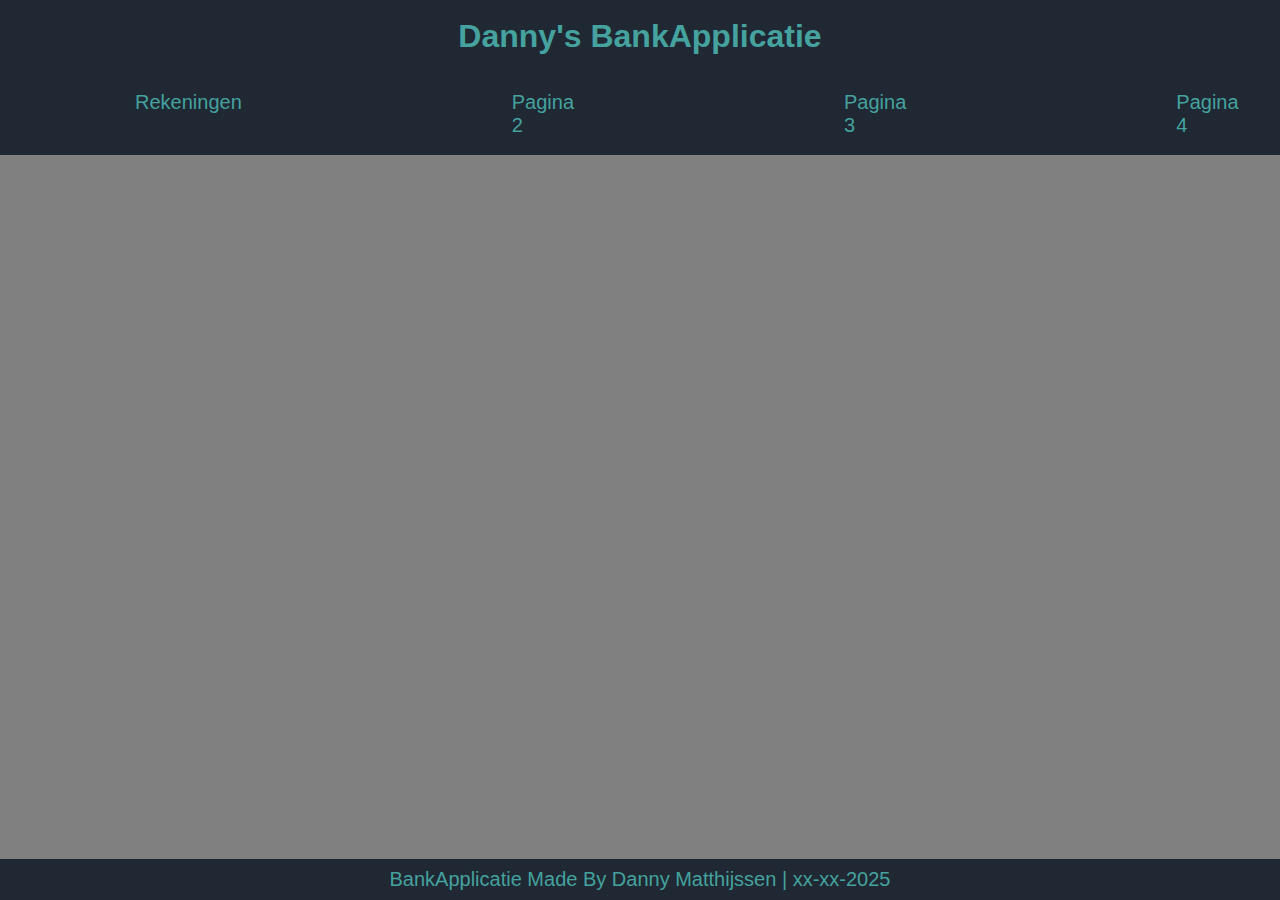
==== BankApplicatie/index.html @ 7d696dc9 "Opdracht week 2" ====
<!DOCTYPE html>
<html lang="en">
<head>
    <meta charset="UTF-8">
    <meta name="viewport" content="width=device-width, initial-scale=1.0">
    <title>Danny's BankApplicatie</title>
    <link rel="stylesheet" href="style.css">
    <script src="java.js"></script>
</head>
<header>
    <div class="title">
        <h1 class="">Danny's BankApplicatie</h1>
    </div>
        <ul class="navbar">
            <li><a href="index.html">Rekeningen</a></li>
            <li><a href="">Pagina 2</a></li>
            <li><a href="">Pagina 3</a></li>
            <li><a href="">Pagina 4</a></li>
        </ul>
</header>
<body>
    
</body>
<footer>
    BankApplicatie Made By Danny Matthijssen | xx-xx-2025
</footer>
</html>
---- BankApplicatie/style.css ----
*
{
    margin: 0;
    padding: 0;
    font-family: Verdana, Geneva, Tahoma, sans-serif;
}

body
{
    background-color: gray;
}

.title
{
    display: flex;
    flex-direction: row;
    justify-content: space-around;
    background-color: #1f2833;
    color: #45a29e;
    padding: 2vh;
}

.title a
{
    text-decoration: none;
    color: #45a29e;
}


footer
{
    background-color: #1f2833;
    color: #45a29e;
    display: flex;
    flex-direction: row;
    justify-content: center;
    position:absolute;
    bottom:0;
    width: 100%;
    font-size: 20px;
    padding-top: 1vh;
    padding-bottom: 1vh;
}

.navbar
{
    background-color: #1f2833;
    display: flex;
    flex-direction: row;
    justify-content: space-around;
}

.navbar :hover
{
    background-color: #45a29e;
    color: #1f2833;
    transition: .6s;
}

.navbar li
{
    list-style: none;
    font-size: 20px;
    padding: 2vh;
    padding-left: 15vh;
    padding-right: 15vh;
}

.navbar a
{
    text-decoration: none;
    color: #45a29e;
}

.modal {
    display: flex;
    justify-content: center;
    align-items: center;
    position: fixed;
    top: 0;
    left: 0;
    width: 100%;
    height: 100%;
}

.modal-content {
    background-color: #1f2833;
    color: #45a29e;
    border-style: solid;
    border-color: black;
    padding: 20px;
    border-radius: 30px;
    text-align: center;
    width: 300px;
}

input {
    width: 90%;
    padding: 10px;
    margin: 10px 0;
    border-style: solid;
    border-color: black;
    border-radius: 30px;
    text-align: center;
}

button {
    width: 100%;
    padding: 10px;
    background-color: white;
    color: white;
    border-style: solid;
    border-radius: 30px;
    cursor: pointer;
}

button:hover {
    background-color: #45a29e;
    transition: .2s;
}

.modal a
{
    color: black;
    text-decoration: none;
}
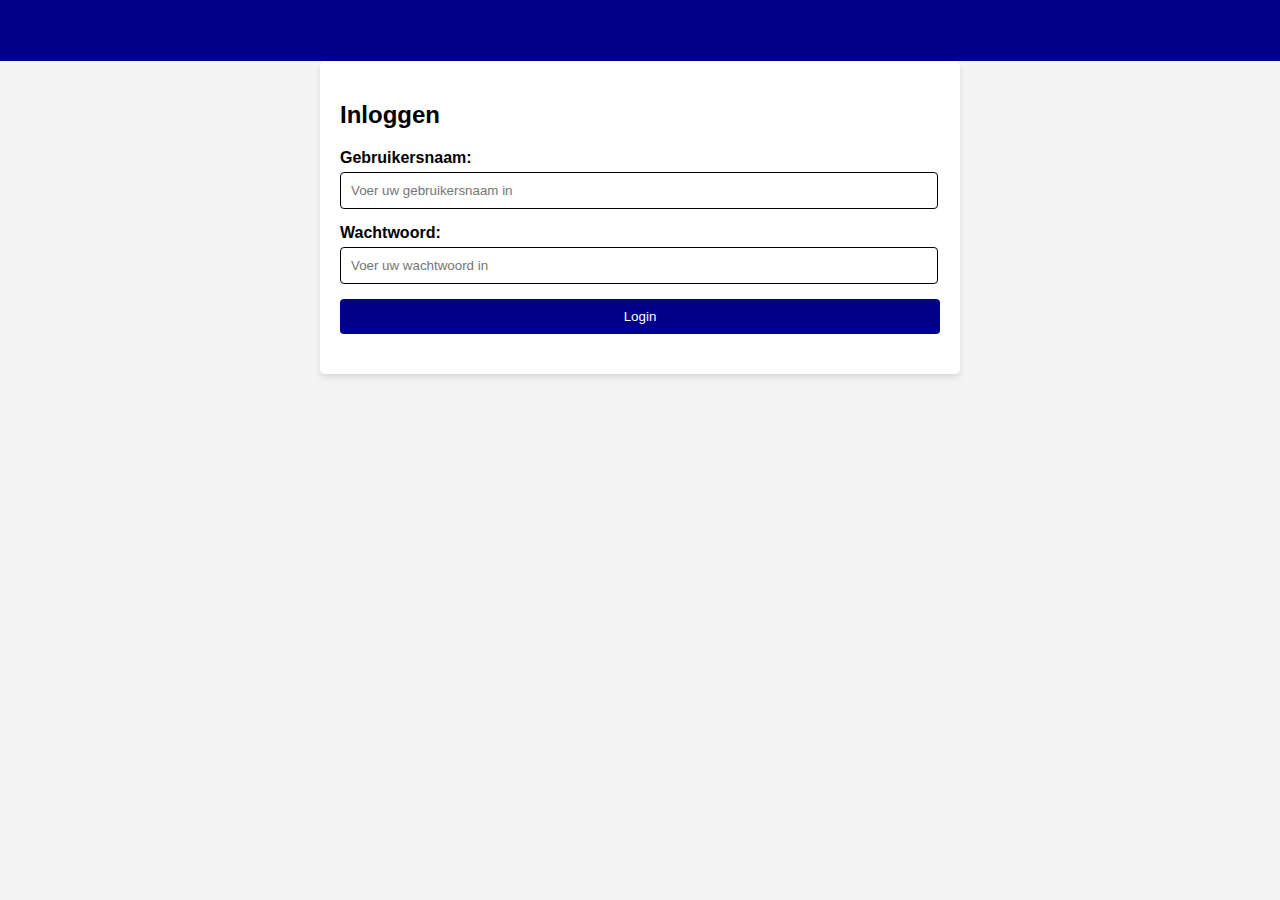
==== commit c2db952d: "Week 1 - 3" ====
--- a/BankApplicatie/index.html
+++ b/BankApplicatie/index.html
@@ -3,25 +3,46 @@
 <head>
     <meta charset="UTF-8">
     <meta name="viewport" content="width=device-width, initial-scale=1.0">
-    <title>Danny's BankApplicatie</title>
+    <title>Bank Applicatie</title>
     <link rel="stylesheet" href="style.css">
+</head>
+<body>
+    <header>
+        <h1></h1>
+    </header>
+
+    <main>
+        
+        <section id="login-section">
+            <h2>Inloggen</h2>
+            <form id="login-form">
+                <label for="username">Gebruikersnaam:</label>
+                <input type="text" id="username" placeholder="Voer uw gebruikersnaam in" required>
+                <label for="password">Wachtwoord:</label>
+                <input type="password" id="password" placeholder="Voer uw wachtwoord in" required>
+                <button type="submit">Login</button>
+            </form>
+        </section>
+
+        <section id="dashboard">
+  <div class="dashboard-container">
+    <h1>Rekeningbeheer Dashboard</h1>
+    <h2>Uw Rekeningen</h2>
+    <div id="accounts">
+      <div class="account">
+        <span class="account-name">Betaalrekening</span>
+        <span class="account-balance">€1500.00</span>
+      </div>
+      <div class="account">
+        <span class="account-name">Spaarrekening</span>
+        <span class="account-balance">€3000.00</span>
+      </div>
+    </div>
+    <button id="addAccountBtn">Nieuwe Rekening Aanmaken</button>
+  </div>
+        </section>        
+    </main>
+
     <script src="java.js"></script>
-</head>
-<header>
-    <div class="title">
-        <h1 class="">Danny's BankApplicatie</h1>
-    </div>
-        <ul class="navbar">
-            <li><a href="index.html">Rekeningen</a></li>
-            <li><a href="">Pagina 2</a></li>
-            <li><a href="">Pagina 3</a></li>
-            <li><a href="">Pagina 4</a></li>
-        </ul>
-</header>
-<body>
-    
 </body>
-<footer>
-    BankApplicatie Made By Danny Matthijssen | xx-xx-2025
-</footer>
-</html>+</html>
--- a/BankApplicatie/style.css
+++ b/BankApplicatie/style.css
@@ -1,126 +1,83 @@
-*
-{
+body {
+    font-family: Verdana, Geneva, Tahoma, sans-serif;
     margin: 0;
     padding: 0;
-    font-family: Verdana, Geneva, Tahoma, sans-serif;
+    background-color: #f4f4f4;
 }
 
-body
-{
-    background-color: gray;
-}
-
-.title
-{
-    display: flex;
-    flex-direction: row;
-    justify-content: space-around;
-    background-color: #1f2833;
-    color: #45a29e;
-    padding: 2vh;
-}
-
-.title a
-{
-    text-decoration: none;
-    color: #45a29e;
-}
-
-
-footer
-{
-    background-color: #1f2833;
-    color: #45a29e;
-    display: flex;
-    flex-direction: row;
-    justify-content: center;
-    position:absolute;
-    bottom:0;
-    width: 100%;
-    font-size: 20px;
-    padding-top: 1vh;
-    padding-bottom: 1vh;
-}
-
-.navbar
-{
-    background-color: #1f2833;
-    display: flex;
-    flex-direction: row;
-    justify-content: space-around;
-}
-
-.navbar :hover
-{
-    background-color: #45a29e;
-    color: #1f2833;
-    transition: .6s;
-}
-
-.navbar li
-{
-    list-style: none;
-    font-size: 20px;
-    padding: 2vh;
-    padding-left: 15vh;
-    padding-right: 15vh;
-}
-
-.navbar a
-{
-    text-decoration: none;
-    color: #45a29e;
-}
-
-.modal {
-    display: flex;
-    justify-content: center;
-    align-items: center;
-    position: fixed;
-    top: 0;
-    left: 0;
-    width: 100%;
-    height: 100%;
-}
-
-.modal-content {
-    background-color: #1f2833;
-    color: #45a29e;
-    border-style: solid;
-    border-color: black;
-    padding: 20px;
-    border-radius: 30px;
-    text-align: center;
-    width: 300px;
-}
-
-input {
-    width: 90%;
-    padding: 10px;
-    margin: 10px 0;
-    border-style: solid;
-    border-color: black;
-    border-radius: 30px;
+header {
+    background-color: darkblue;
+    color: white;
+    padding: 20px 10px;
     text-align: center;
 }
 
-button {
+main {
+    padding: 20px;
+    max-width: 600px;
+    margin: auto;
+    background: white;
+    border-radius: 5px;
+    box-shadow: 0px 4px 6px rgba(0, 0, 0, 0.1);
+}
+
+form {
+    margin: 20px 0;
+}
+
+form label {
+    display: block;
+    margin-bottom: 5px;
+    font-weight: bold;
+}
+
+form input {
+    width: 96%;
+    padding: 10px;
+    margin-bottom: 15px;
+    border: 1px solid;
+    border-radius: 4px;
+}
+
+form button {
     width: 100%;
     padding: 10px;
-    background-color: white;
+    background-color: darkblue;
     color: white;
-    border-style: solid;
-    border-radius: 30px;
-    cursor: pointer;
+    border: none;
+    border-radius: 4px; 
 }
 
-button:hover {
-    background-color: #45a29e;
-    transition: .2s;
+form button:hover {
+    background-color: blue;
 }
 
-.modal a
+#dashboard {
+    display: none;
+}
+
+#transaction-section {
+    margin-top: 20px;
+}
+
+.account
 {
-    color: black;
-    text-decoration: none;
+    padding: 2vh;
+    display: flex;
+    flex-direction: row;
+    justify-content: space-between;
+    background-color: #f4f4f4;
+    border-radius: 20px;
+    margin-top: 1vh;
+    margin-bottom: 1vh;
+}
+
+#addAccountBtn
+{  
+    color: white;
+    background-color: darkblue;
+    border: 1px;
+    border-radius: 20px;
+    padding: 2vh;
+    
 }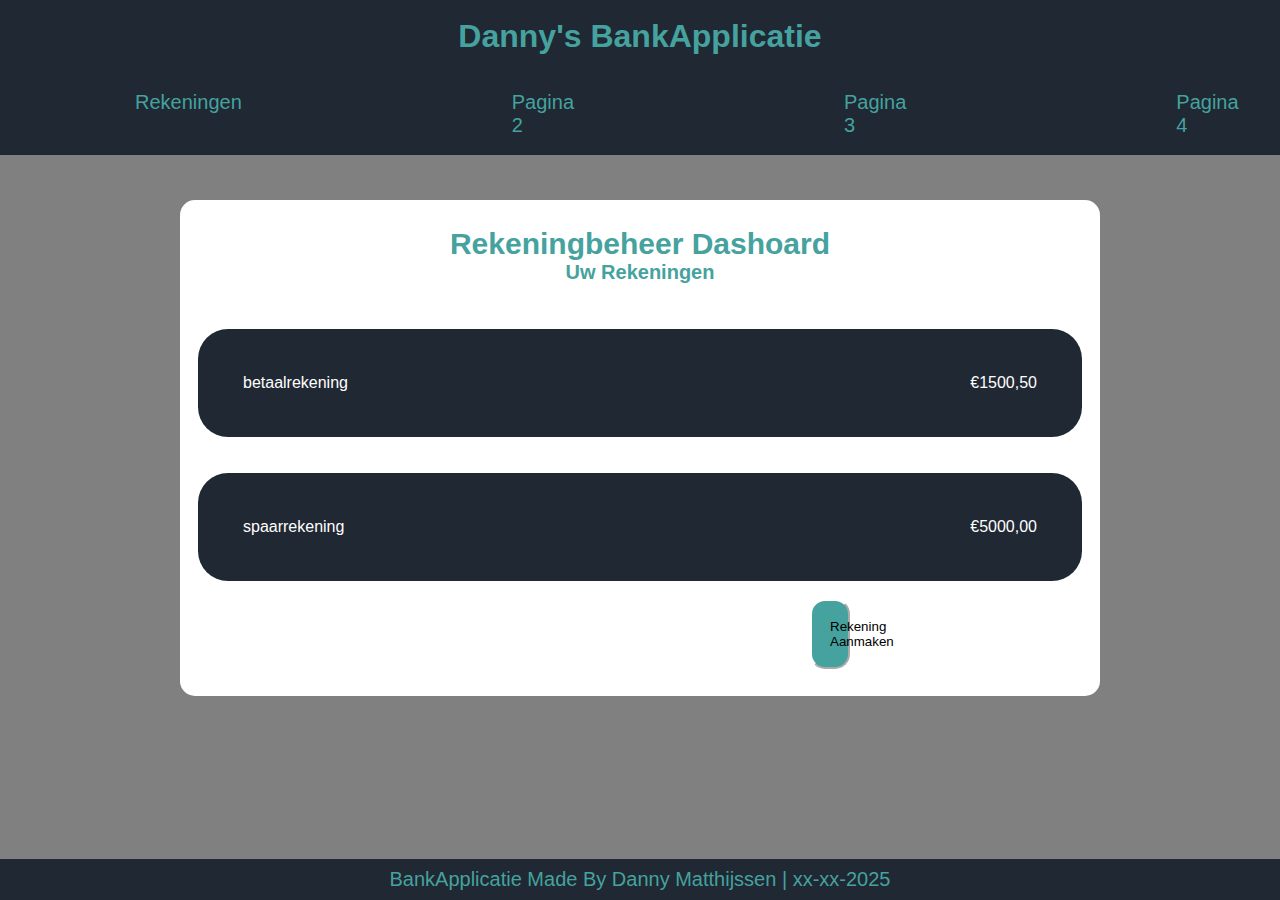
==== commit d0af2e53: "Week 4" ====
--- a/BankApplicatie/index.html
+++ b/BankApplicatie/index.html
@@ -3,46 +3,37 @@
 <head>
     <meta charset="UTF-8">
     <meta name="viewport" content="width=device-width, initial-scale=1.0">
-    <title>Bank Applicatie</title>
+    <title>Danny's BankApplicatie</title>
     <link rel="stylesheet" href="style.css">
+    <script src="java.js"></script>
 </head>
+<header>
+    <div class="title">
+        <h1 class="">Danny's BankApplicatie</h1>
+    </div>
+        <ul class="navbar">
+            <li><a href="index.html">Rekeningen</a></li>
+            <li><a href="">Pagina 2</a></li>
+            <li><a href="">Pagina 3</a></li>
+            <li><a href="">Pagina 4</a></li>
+        </ul>
+</header>
 <body>
-    <header>
-        <h1></h1>
-    </header>
-
-    <main>
-        
-        <section id="login-section">
-            <h2>Inloggen</h2>
-            <form id="login-form">
-                <label for="username">Gebruikersnaam:</label>
-                <input type="text" id="username" placeholder="Voer uw gebruikersnaam in" required>
-                <label for="password">Wachtwoord:</label>
-                <input type="password" id="password" placeholder="Voer uw wachtwoord in" required>
-                <button type="submit">Login</button>
-            </form>
-        </section>
-
-        <section id="dashboard">
-  <div class="dashboard-container">
-    <h1>Rekeningbeheer Dashboard</h1>
-    <h2>Uw Rekeningen</h2>
-    <div id="accounts">
-      <div class="account">
-        <span class="account-name">Betaalrekening</span>
-        <span class="account-balance">€1500.00</span>
-      </div>
-      <div class="account">
-        <span class="account-name">Spaarrekening</span>
-        <span class="account-balance">€3000.00</span>
-      </div>
-    </div>
-    <button id="addAccountBtn">Nieuwe Rekening Aanmaken</button>
-  </div>
-        </section>        
-    </main>
-
-    <script src="java.js"></script>
+    <section class="rekeningbeheer">
+        <h3>Rekeningbeheer Dashoard</h3>
+        <h5>Uw Rekeningen</h5>
+        <div class="betaalrekening">
+            <p>betaalrekening</p>
+            <p>€1500,50</p>
+        </div>
+        <div class="spaarrekening">
+            <p>spaarrekening</p>
+            <p>€5000,00</p>
+        </div>
+        <button class="toevoeg">Rekening Aanmaken</button>
+    </section>    
 </body>
-</html>
+<footer>
+    BankApplicatie Made By Danny Matthijssen | xx-xx-2025
+</footer>
+</html>--- a/BankApplicatie/style.css
+++ b/BankApplicatie/style.css
@@ -1,83 +1,196 @@
-body {
-    font-family: Verdana, Geneva, Tahoma, sans-serif;
+*
+{
     margin: 0;
     padding: 0;
-    background-color: #f4f4f4;
+    font-family: Verdana, Geneva, Tahoma, sans-serif;
 }
 
-header {
-    background-color: darkblue;
-    color: white;
-    padding: 20px 10px;
+body
+{
+    background-color: gray;
+}
+
+.title
+{
+    display: flex;
+    flex-direction: row;
+    justify-content: space-around;
+    background-color: #1f2833;
+    color: #45a29e;
+    padding: 2vh;
+}
+
+.title a
+{
+    text-decoration: none;
+    color: #45a29e;
+}
+
+
+footer
+{
+    background-color: #1f2833;
+    color: #45a29e;
+    display: flex;
+    flex-direction: row;
+    justify-content: center;
+    position:absolute;
+    bottom:0;
+    width: 100%;
+    font-size: 20px;
+    padding-top: 1vh;
+    padding-bottom: 1vh;
+}
+
+.navbar
+{
+    background-color: #1f2833;
+    display: flex;
+    flex-direction: row;
+    justify-content: space-around;
+}
+
+.navbar :hover
+{
+    background-color: #45a29e;
+    color: #1f2833;
+    transition: .6s;
+}
+
+.navbar li
+{
+    list-style: none;
+    font-size: 20px;
+    padding: 2vh;
+    padding-left: 15vh;
+    padding-right: 15vh;
+}
+
+.navbar a
+{
+    text-decoration: none;
+    color: #45a29e;
+}
+
+.modal {
+    display: flex;
+    justify-content: center;
+    align-items: center;
+    top: 0;
+    left: 0;
+    width: 100%;
+    height: 100%;
+}
+
+.modal-content {
+    background-color: #1f2833;
+    color: #45a29e;
+    padding: 20px;
+    text-align: center;
+    width: 300px;
+    border-bottom-right-radius: 20px;
+    border-bottom-left-radius: 20px;
+}
+
+input {
+    width: 90%;
+    padding: 10px;
+    margin: 10px 0;
+    border-style: solid;
+    border-color: black;
+    border-radius: 30px;
     text-align: center;
 }
 
-main {
-    padding: 20px;
-    max-width: 600px;
-    margin: auto;
-    background: white;
-    border-radius: 5px;
-    box-shadow: 0px 4px 6px rgba(0, 0, 0, 0.1);
+.button {
+    width: 100%;
+    padding: 10px;
+    background-color: white;
+    color: white;
+    border-style: solid;
+    border-radius: 30px;
+    cursor: pointer;
 }
 
-form {
-    margin: 20px 0;
+.button:hover {
+    background-color: #45a29e;
+    transition: .2s;
 }
 
-form label {
-    display: block;
-    margin-bottom: 5px;
-    font-weight: bold;
+.modal a
+{
+    color: black;
+    text-decoration: none;
 }
 
-form input {
-    width: 96%;
-    padding: 10px;
-    margin-bottom: 15px;
-    border: 1px solid;
-    border-radius: 4px;
+.rekeningbeheer
+{
+    display: flex;
+    flex-direction: column;
+    text-align: center;
+    top: 0;
+    bottom: 0;
+    background-color: white;
+    margin-top: 5vh;
+    margin-left: 20vh;
+    margin-right: 20vh;
+    border-radius: 15px;
 }
 
-form button {
-    width: 100%;
-    padding: 10px;
-    background-color: darkblue;
-    color: white;
-    border: none;
-    border-radius: 4px; 
+.rekeningbeheer h3
+{
+    margin-top: 3vh;
+    font-size: 30px;
+    color: #45a29e;
 }
 
-form button:hover {
-    background-color: blue;
+.rekeningbeheer h5
+{
+    margin-bottom: 3vh;
+    font-size: 20px;
+    color: #45a29e;
 }
 
-#dashboard {
-    display: none;
-}
-
-#transaction-section {
-    margin-top: 20px;
-}
-
-.account
+.betaalrekening
 {
-    padding: 2vh;
     display: flex;
     flex-direction: row;
     justify-content: space-between;
-    background-color: #f4f4f4;
-    border-radius: 20px;
-    margin-top: 1vh;
-    margin-bottom: 1vh;
+    background-color: #1f2833;
+    color: white;
+    padding: 5vh;
+    margin: 2vh;
+    border-radius: 30px;
 }
 
-#addAccountBtn
-{  
+.spaarrekening
+{
+    display: flex;
+    flex-direction: row;
+    justify-content: space-between;
+    background-color: #1f2833;
     color: white;
-    background-color: darkblue;
-    border: 1px;
-    border-radius: 20px;
+    padding: 5vh;
+    margin: 2vh;
+    border-radius: 30px;
+}
+
+.toevoeg
+{
     padding: 2vh;
-    
+    margin-left: 70vh;
+    margin-right: 70vh;
+    margin-bottom: 3vh;
+    background-color: #45a29e;
+    color: black;
+    border-color: white;
+    border-radius: 15px;
+} 
+
+.Welkom
+{
+    text-align: center;
+    background-color: #1f2833;
+    color: #45a29e;
+    padding: 9vh;
 }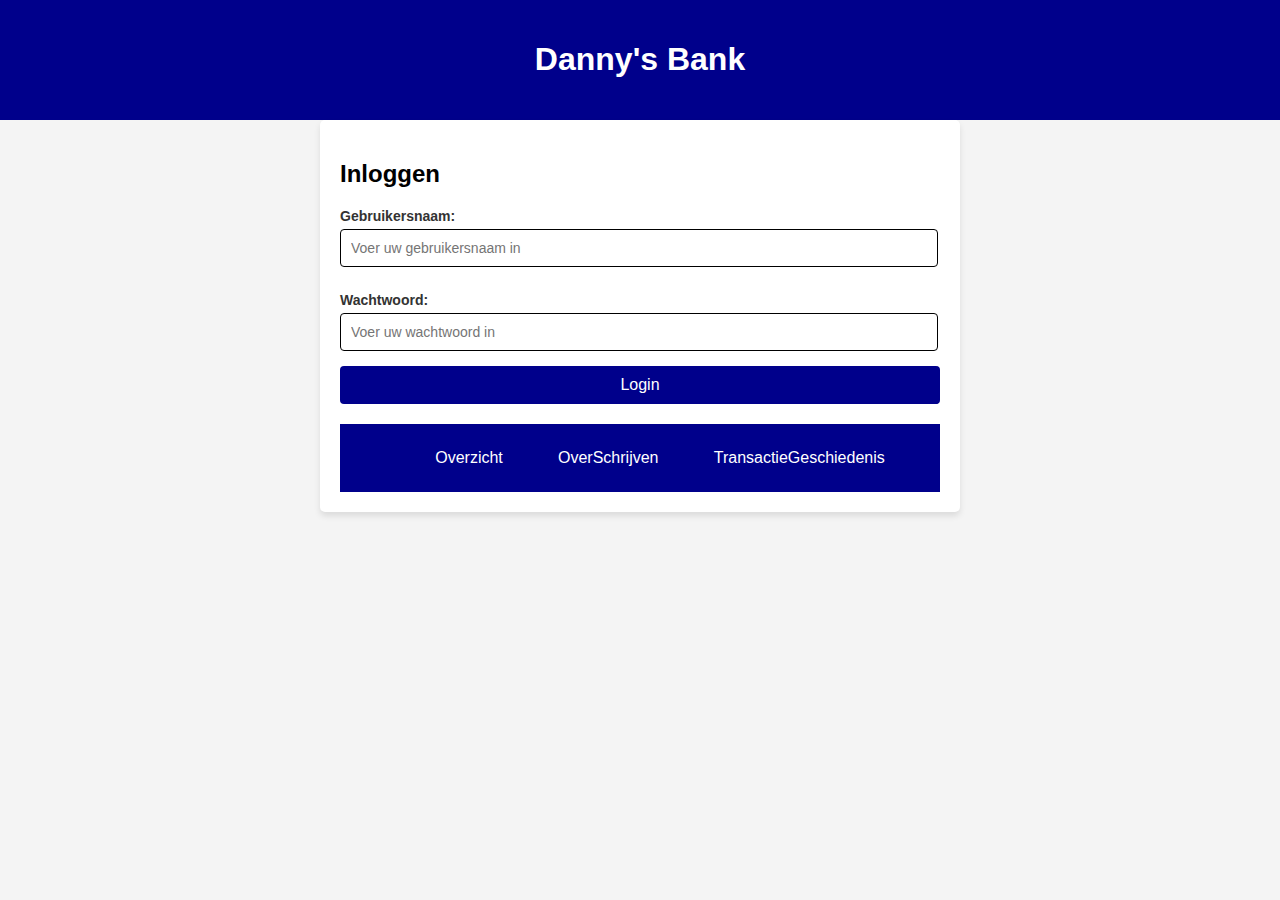
==== commit a5dd3059: "Week 4" ====
--- a/BankApplicatie/index.html
+++ b/BankApplicatie/index.html
@@ -3,37 +3,54 @@
 <head>
     <meta charset="UTF-8">
     <meta name="viewport" content="width=device-width, initial-scale=1.0">
-    <title>Danny's BankApplicatie</title>
+    <title>Bank Applicatie</title>
     <link rel="stylesheet" href="style.css">
+</head>
+<body>
+    <header>
+        <h1 class="banknaam">Danny's Bank</h1>
+    </header>
+
+    <main>
+        
+        <section id="login-section">
+            <h2>Inloggen</h2>
+            <form id="login-form">
+                <label for="username">Gebruikersnaam:</label>
+                <input type="text" id="username" placeholder="Voer uw gebruikersnaam in" required>
+                <label for="password">Wachtwoord:</label>
+                <input type="password" id="password" placeholder="Voer uw wachtwoord in" required>
+                <button type="submit">Login</button>
+            </form>
+        </section>
+
+        <nav class="navbar">
+          <ul>
+            <li><a href="index.html">Overzicht</a></li>
+            <li><a href="overschrijven.html">OverSchrijven</a></li>
+            <li><a href="#">TransactieGeschiedenis</a></li>
+          </ul>
+        </nav> 
+
+        <section id="dashboard">
+  <div class="dashboard-container">
+    <h1>Rekeningbeheer Dashboard</h1>
+    <h2>Uw Rekeningen</h2>
+    <div id="accounts">
+      <div class="account">
+        <span class="account-name">Betaalrekening</span>
+        <span class="account-balance">€1500.00</span>
+      </div>
+      <div class="account">
+        <span class="account-name">Spaarrekening</span>
+        <span class="account-balance">€3000.00</span>
+      </div>
+    </div>
+    <button id="addAccountBtn">Nieuwe Rekening Aanmaken</button>
+  </div>
+        </section>        
+    </main>
+
     <script src="java.js"></script>
-</head>
-<header>
-    <div class="title">
-        <h1 class="">Danny's BankApplicatie</h1>
-    </div>
-        <ul class="navbar">
-            <li><a href="index.html">Rekeningen</a></li>
-            <li><a href="">Pagina 2</a></li>
-            <li><a href="">Pagina 3</a></li>
-            <li><a href="">Pagina 4</a></li>
-        </ul>
-</header>
-<body>
-    <section class="rekeningbeheer">
-        <h3>Rekeningbeheer Dashoard</h3>
-        <h5>Uw Rekeningen</h5>
-        <div class="betaalrekening">
-            <p>betaalrekening</p>
-            <p>€1500,50</p>
-        </div>
-        <div class="spaarrekening">
-            <p>spaarrekening</p>
-            <p>€5000,00</p>
-        </div>
-        <button class="toevoeg">Rekening Aanmaken</button>
-    </section>    
 </body>
-<footer>
-    BankApplicatie Made By Danny Matthijssen | xx-xx-2025
-</footer>
-</html>+</html>
--- a/BankApplicatie/style.css
+++ b/BankApplicatie/style.css
@@ -1,196 +1,176 @@
-*
-{
+body {
+    font-family: Verdana, Geneva, Tahoma, sans-serif;
     margin: 0;
     padding: 0;
-    font-family: Verdana, Geneva, Tahoma, sans-serif;
+    background-color: #f4f4f4;
 }
 
-body
-{
-    background-color: gray;
+header {
+    background-color: darkblue;
+    color: white;
+    padding: 20px 10px;
+    text-align: center;
 }
 
-.title
-{
-    display: flex;
-    flex-direction: row;
-    justify-content: space-around;
-    background-color: #1f2833;
-    color: #45a29e;
-    padding: 2vh;
+main {
+    padding: 20px;
+    max-width: 600px;
+    margin: auto;
+    background: white;
+    border-radius: 5px;
+    box-shadow: 0px 4px 6px rgba(0, 0, 0, 0.1);
 }
 
-.title a
+.navbar li :hover
 {
-    text-decoration: none;
-    color: #45a29e;
+    background-color: blue;
+    transition: .3s;
+    padding: 4vh;
 }
 
-
-footer
+.navbar
 {
-    background-color: #1f2833;
-    color: #45a29e;
-    display: flex;
-    flex-direction: row;
-    justify-content: center;
-    position:absolute;
-    bottom:0;
-    width: 100%;
-    font-size: 20px;
+    background-color: darkblue;
     padding-top: 1vh;
     padding-bottom: 1vh;
 }
 
-.navbar
+.navbar ul
 {
-    background-color: #1f2833;
     display: flex;
     flex-direction: row;
-    justify-content: space-around;
-}
-
-.navbar :hover
-{
-    background-color: #45a29e;
-    color: #1f2833;
-    transition: .6s;
-}
-
-.navbar li
-{
-    list-style: none;
-    font-size: 20px;
-    padding: 2vh;
-    padding-left: 15vh;
-    padding-right: 15vh;
+    list-style-type: none;
+    justify-content: space-evenly;
 }
 
 .navbar a
 {
-    text-decoration: none;
-    color: #45a29e;
-}
-
-.modal {
-    display: flex;
-    justify-content: center;
-    align-items: center;
-    top: 0;
-    left: 0;
-    width: 100%;
-    height: 100%;
-}
-
-.modal-content {
-    background-color: #1f2833;
-    color: #45a29e;
-    padding: 20px;
-    text-align: center;
-    width: 300px;
-    border-bottom-right-radius: 20px;
-    border-bottom-left-radius: 20px;
-}
-
-input {
-    width: 90%;
-    padding: 10px;
-    margin: 10px 0;
-    border-style: solid;
-    border-color: black;
-    border-radius: 30px;
-    text-align: center;
-}
-
-.button {
-    width: 100%;
-    padding: 10px;
-    background-color: white;
     color: white;
-    border-style: solid;
-    border-radius: 30px;
-    cursor: pointer;
-}
-
-.button:hover {
-    background-color: #45a29e;
-    transition: .2s;
-}
-
-.modal a
-{
-    color: black;
     text-decoration: none;
 }
 
-.rekeningbeheer
-{
-    display: flex;
-    flex-direction: column;
-    text-align: center;
-    top: 0;
-    bottom: 0;
-    background-color: white;
-    margin-top: 5vh;
-    margin-left: 20vh;
-    margin-right: 20vh;
-    border-radius: 15px;
+form {
+    margin: 20px 0;
 }
 
-.rekeningbeheer h3
-{
-    margin-top: 3vh;
-    font-size: 30px;
-    color: #45a29e;
+form label {
+    display: block;
+    margin-bottom: 5px;
+    font-weight: bold;
 }
 
-.rekeningbeheer h5
-{
-    margin-bottom: 3vh;
-    font-size: 20px;
-    color: #45a29e;
+form input {
+    width: 96%;
+    padding: 10px;
+    margin-bottom: 15px;
+    border: 1px solid;
+    border-radius: 4px;
 }
 
-.betaalrekening
+form button {
+    width: 100%;
+    padding: 10px;
+    background-color: darkblue;
+    color: white;
+    border: none;
+    border-radius: 4px; 
+}
+
+form button:hover {
+    background-color: blue;
+}
+
+#dashboard {
+    display: none;
+}
+
+#transaction-section {
+    margin-top: 20px;
+}
+
+.account
 {
+    padding: 2vh;
     display: flex;
     flex-direction: row;
     justify-content: space-between;
-    background-color: #1f2833;
-    color: white;
-    padding: 5vh;
-    margin: 2vh;
-    border-radius: 30px;
+    background-color: #f4f4f4;
+    border-radius: 20px;
+    margin-top: 1vh;
+    margin-bottom: 1vh;
 }
 
-.spaarrekening
-{
-    display: flex;
-    flex-direction: row;
-    justify-content: space-between;
-    background-color: #1f2833;
+#addAccountBtn
+{  
     color: white;
-    padding: 5vh;
-    margin: 2vh;
-    border-radius: 30px;
+    background-color: darkblue;
+    border: 1px;
+    border-radius: 20px;
+    padding: 2vh;
+    
 }
-
-.toevoeg
-{
-    padding: 2vh;
-    margin-left: 70vh;
-    margin-right: 70vh;
-    margin-bottom: 3vh;
-    background-color: #45a29e;
-    color: black;
-    border-color: white;
-    border-radius: 15px;
-} 
-
-.Welkom
-{
+  
+  .container {
+    background: white;
+    padding: 20px 30px;
+    border-radius: 8px;
+    box-shadow: 0 4px 6px rgba(0, 0, 0, 0.1);
+    max-width: 400px;
+    width: 100%;
+    display: block;
+    margin-left: auto;
+    margin-right: auto;
+    margin-top: 2vh;
+  }
+  
+  .geldovmaak {
     text-align: center;
-    background-color: #1f2833;
-    color: #45a29e;
-    padding: 9vh;
-}+    color: #007bff;
+  }
+  
+  label {
+    font-size: 14px;
+    color: #333;
+    display: block;
+    margin: 10px 0 5px;
+  }
+  
+  select,
+  input {
+    width: 100%;
+    padding: 10px;
+    margin-bottom: 15px;
+    border: 1px solid #ccc;
+    border-radius: 4px;
+    font-size: 14px;
+  }
+  
+  button {
+    width: 100%;
+    padding: 10px;
+    background-color: darkblue;
+    color: white;
+    border: none;
+    border-radius: 4px;
+    font-size: 16px;
+    cursor: pointer;
+  }
+  
+  button:hover {
+    background-color: black;
+  }
+  
+  .success-message {
+    color: green;
+    font-weight: bold;
+    text-align: center;
+    margin-top: 10px;
+  }
+  
+  .error-message {
+    color: red;
+    font-weight: bold;
+    text-align: center;
+    margin-top: 10px;
+  }
+  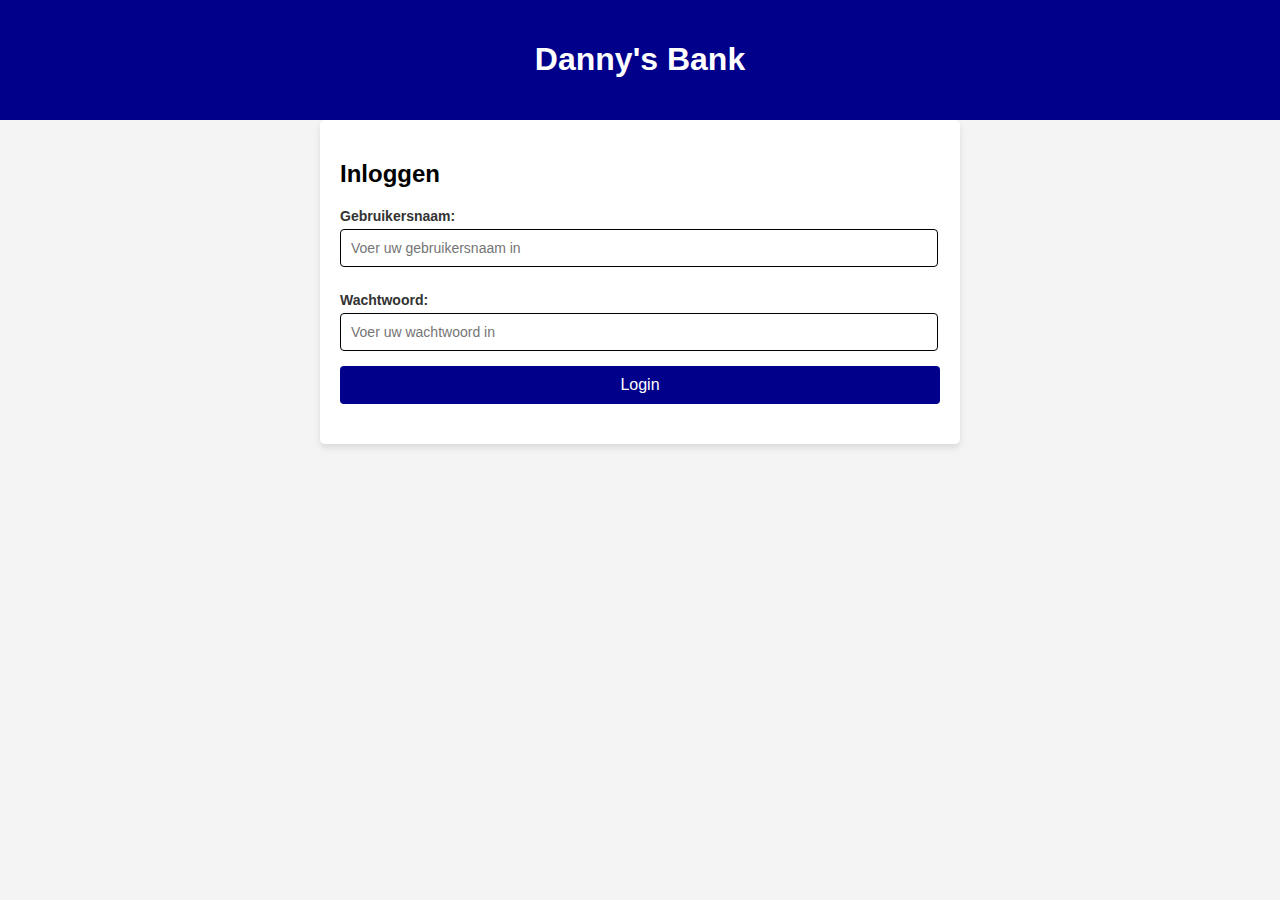
==== commit 73023744: "Week 4" ====
--- a/BankApplicatie/index.html
+++ b/BankApplicatie/index.html
@@ -23,15 +23,6 @@
                 <button type="submit">Login</button>
             </form>
         </section>
-
-        <nav class="navbar">
-          <ul>
-            <li><a href="index.html">Overzicht</a></li>
-            <li><a href="overschrijven.html">OverSchrijven</a></li>
-            <li><a href="#">TransactieGeschiedenis</a></li>
-          </ul>
-        </nav> 
-
         <section id="dashboard">
   <div class="dashboard-container">
     <h1>Rekeningbeheer Dashboard</h1>
--- a/BankApplicatie/style.css
+++ b/BankApplicatie/style.css
@@ -120,7 +120,6 @@
     display: block;
     margin-left: auto;
     margin-right: auto;
-    margin-top: 2vh;
   }
   
   .geldovmaak {
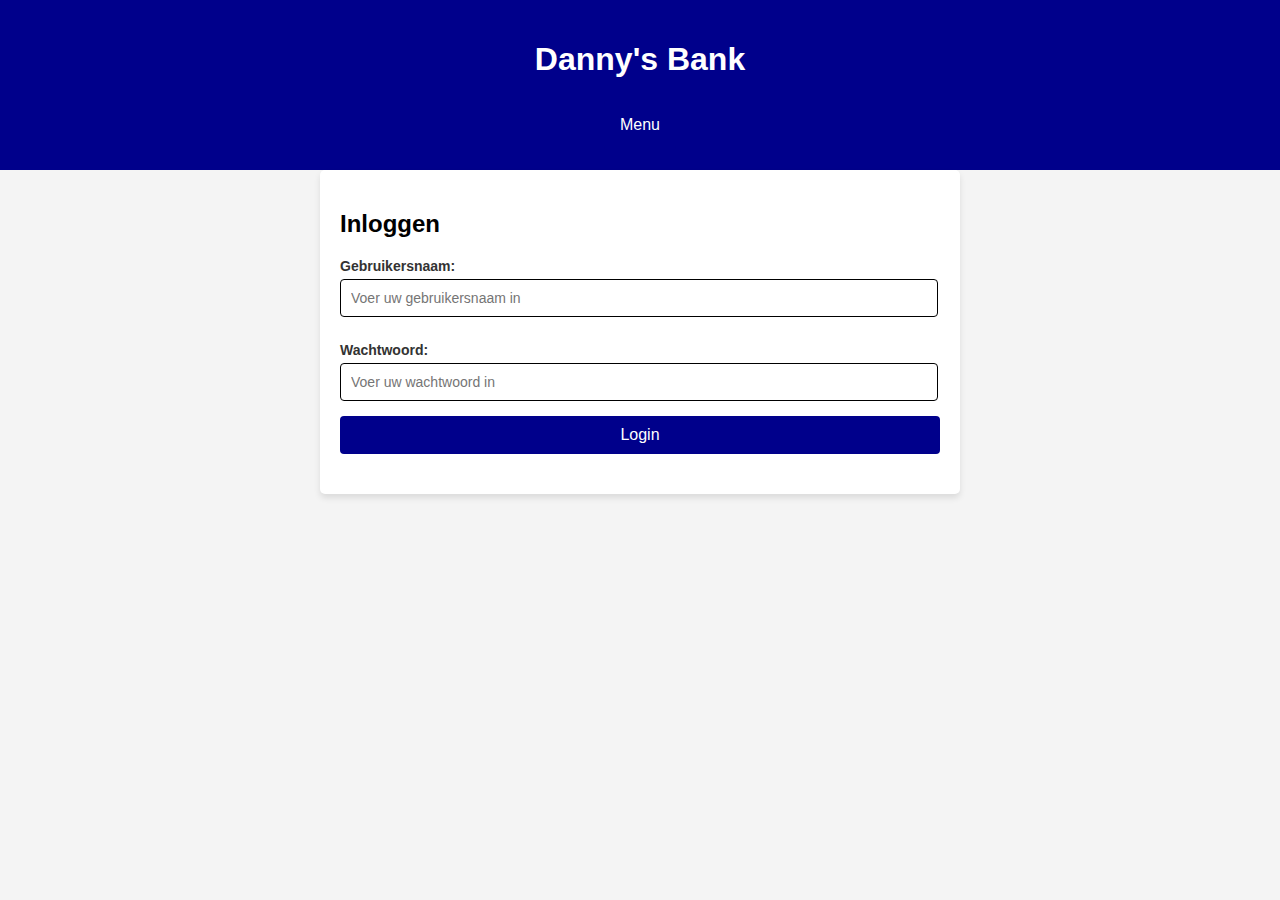
==== commit b0f5af77: "week 5" ====
--- a/BankApplicatie/index.html
+++ b/BankApplicatie/index.html
@@ -8,7 +8,17 @@
 </head>
 <body>
     <header>
-        <h1 class="banknaam">Danny's Bank</h1>
+        <h1>Danny's Bank</h1>
+
+        <div class="dropdown">
+          <button class="dropbtn">Menu</button>
+            <div class="dropdown-content">
+              <a href="overschrijven.html">overschrijven</a>
+              <a href="TransactieGeschiedenis.html">TransactieGeschiedenis</a>
+              <a href="crypto.html">Crypto</a>
+            </div>
+        </div>
+
     </header>
 
     <main>
--- a/BankApplicatie/style.css
+++ b/BankApplicatie/style.css
@@ -12,41 +12,67 @@
     text-align: center;
 }
 
-main {
+.dropbtn 
+{
+    background-color: darkblue;
+    color: white;
+    padding: 16px;
+    border: none;
+}
+
+.dropdown 
+{
+  position: relative;
+  display: inline-block;
+}
+
+.dropdown-content 
+{
+  display: none;
+  position: absolute;
+  background-color: white;
+  min-width: 160px;
+  box-shadow: 0px 8px 16px 0px rgba(0,0,0,0.2);
+  z-index: 1;
+  border-style: solid;
+}
+
+.dropdown-content a 
+{
+  color: black;
+  padding: 12px 16px;
+  text-decoration: none;
+  display: block;
+}
+
+.dropdown-content a:hover 
+{
+    background-color: blue;
+    color: white;
+}
+
+.dropdown:hover .dropdown-content {display: block;}
+
+.dropdown:hover .dropbtn {background-color: blue;}
+
+
+
+
+
+
+
+
+
+
+
+main 
+{
     padding: 20px;
     max-width: 600px;
     margin: auto;
     background: white;
     border-radius: 5px;
     box-shadow: 0px 4px 6px rgba(0, 0, 0, 0.1);
-}
-
-.navbar li :hover
-{
-    background-color: blue;
-    transition: .3s;
-    padding: 4vh;
-}
-
-.navbar
-{
-    background-color: darkblue;
-    padding-top: 1vh;
-    padding-bottom: 1vh;
-}
-
-.navbar ul
-{
-    display: flex;
-    flex-direction: row;
-    list-style-type: none;
-    justify-content: space-evenly;
-}
-
-.navbar a
-{
-    color: white;
-    text-decoration: none;
 }
 
 form {
@@ -155,9 +181,6 @@
     cursor: pointer;
   }
   
-  button:hover {
-    background-color: black;
-  }
   
   .success-message {
     color: green;
@@ -171,5 +194,4 @@
     font-weight: bold;
     text-align: center;
     margin-top: 10px;
-  }
-  +  }